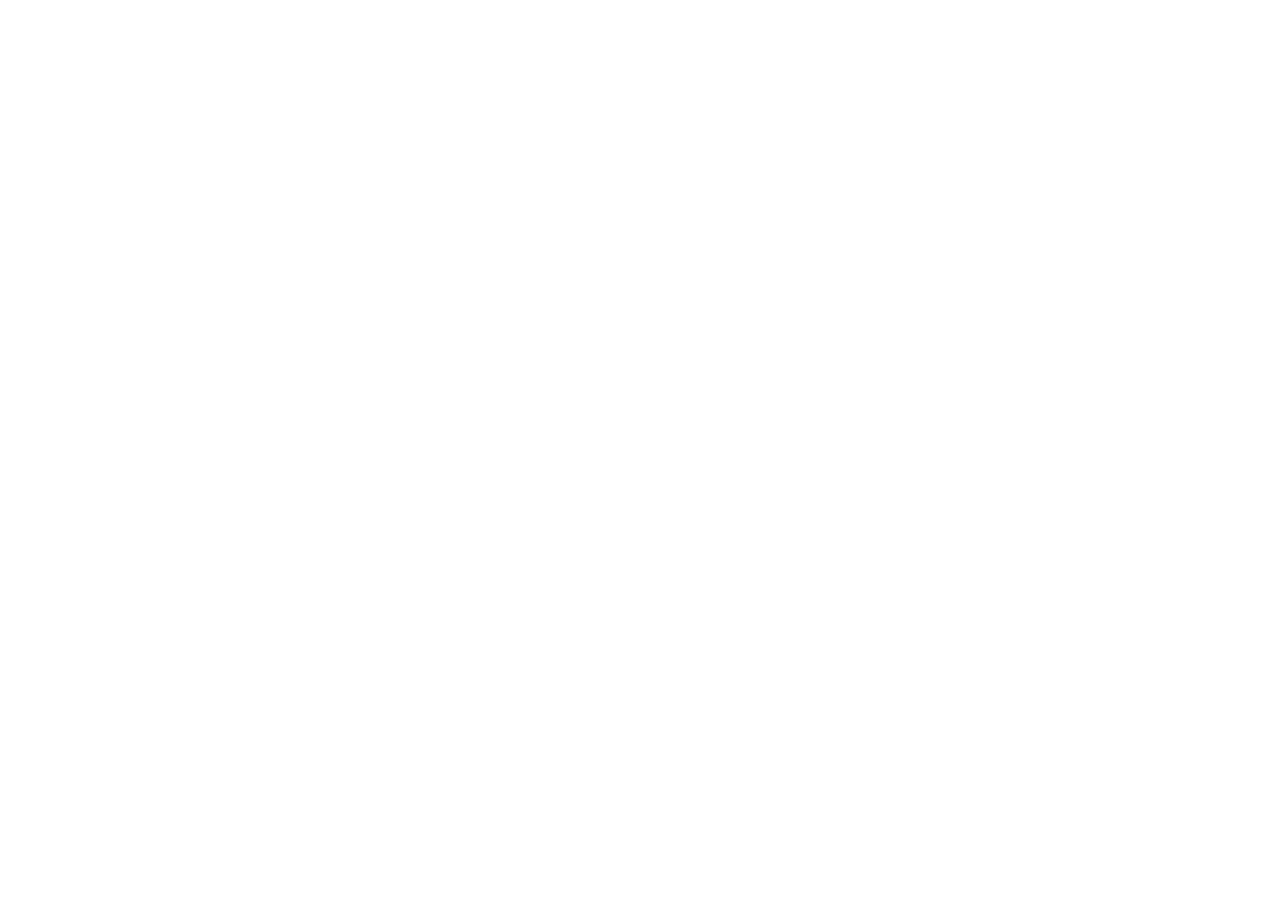
==== index.html @ bfc07c8f "s" ====
<!DOCTYPE html>
<html lang="en">
<head>
    <meta charset="UTF-8">
    <meta name="viewport" content="width=device-width, initial-scale=1.0">
    <title>Document</title>
    <link rel="stylesheet" href="style.css">
</head>
<body>
</body>
</html>
---- style.css ----

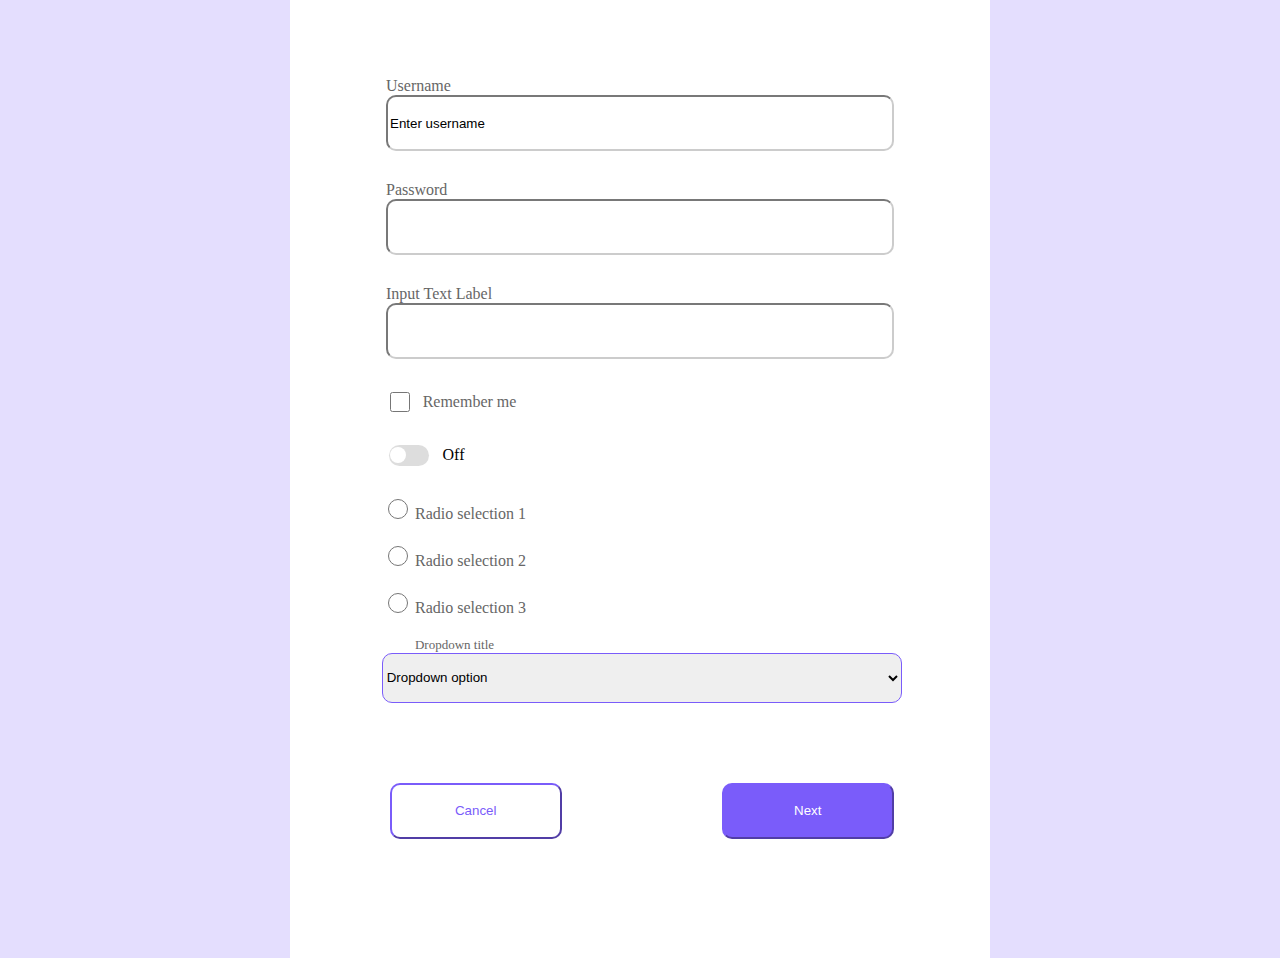
==== commit 9078e305: "ss" ====
--- a/index.html
+++ b/index.html
@@ -1,11 +1,61 @@
 <!DOCTYPE html>
 <html lang="en">
-<head>
-    <meta charset="UTF-8">
-    <meta name="viewport" content="width=device-width, initial-scale=1.0">
+  <head>
+    <meta charset="UTF-8" />
+    <meta name="viewport" content="width=device-width, initial-scale=1.0" />
     <title>Document</title>
-    <link rel="stylesheet" href="style.css">
-</head>
-<body>
-</body>
-</html>+    <link rel="stylesheet" href="style.css" />
+  </head>
+  <body>
+    <div class="container">
+      <div>
+        <label class="second" for="username">Username</label>
+        <input class="first" type="text" id="username" value="Enter username" />
+      </div>
+      <div>
+        <label class="second" for="password">Password</label>
+        <input class="first" type="password" id="password" />
+      </div>
+      <div>
+        <label class="second" for="inputtext">Input Text Label</label>
+        <input class="first" type="text" id="inputtext" />
+      </div>
+      <div class="container2">
+        <input class="box" type="checkbox">
+        <label class="box1" for="">Remember me</label>
+      </div>
+      <div class="container3">
+        <input class="toggle" type="checkbox" id="check">
+        <label class="box3" for="check">Off</label>
+      </div>
+      <div class="container4">
+        <div>
+           <input class="box" type="radio" id="rad1">
+           <label class="box1" for="rad1"> Radio selection 1</label> 
+        </div>
+        <div>
+            <input class="box" type="radio" id="rad2">
+            <label class="box1" for="rad2">Radio selection 2</label>
+        </div>
+        <div>
+            <input class="box" type="radio" id="rad3">
+            <label class="box1" for="rad3">Radio selection 3</label>
+        </div>
+        <div class="container5">
+            <div>
+                <label class="seven" for="">Dropdown title</label>
+                <select name="" id="">
+                    <option value="option">Dropdown option</option>
+                    <option value="option">Dropdown option 1</option>
+                    <option value="option">Dropdown option 2</option>
+                </select>
+            </div>
+            <div class="buttons">
+                <button type="button" class="cancel" >Cancel</button>
+                <button type="submit" class="next" >Next</button>
+            </div>
+        </div>
+      </div>
+    </div>
+  </body>
+</html>
--- a/style.css
+++ b/style.css
@@ -1,3 +1,158 @@
+body{
+    height: 100vh;
+    display: flex;
+    align-items: center;
+    justify-content: center;
+    background-color: #e4defe;
+}
+.container{
+    background-color: white;
+    width:700px;
+    height: 1000px;
+    display: flex;
+    align-items: center;
+    justify-content: center;
+    flex-direction: column;
+    gap: 30px;
+}
+.container2{
+    display: flex;
+    align-items: center;
+    gap: 10px;
+    margin-right: 54%;
+}
+.container3{
+    display: flex;
+    align-items: center;
+    gap: 10px;
+    margin-right: 61%;
+}
+.container4{
+    display: flex;
+    align-items: center;
+    justify-content: center;
+    flex-direction: column;
+    gap: 20px;
+    margin-right: 53%;
+}
+.container5{
+    display: flex;
+    align-items: center;
+    justify-content: center;
+    flex-direction: column;
+    gap:80px;
+}
+.first{
+    display: flex;
+    align-items: center;
+    justify-content: center;
+    flex-direction: column;
+    width: 500px;
+    height: 50px;
+    border-color:  #cccccc;
+    border-radius: 10px;
+}
+
+.second{
+    display: flex;
+    color: #666666;
+
+}
+.box{
+    width: 20px;
+    height: 20px;
+}
+.box1{
+    color: #666666;
+}
 
 
+input[type="checkbox"].toggle{
+    position: absolute;
+    display: none;
+}
 
+input[type="checkbox"].toggle + label {
+    position: relative;
+    display: flex;
+    align-items: center;
+}
+
+input[type="checkbox"].toggle + label::before {
+    content: "";
+    width: 2.5em ;
+    height: 1.3em;
+    background-color: #ddd;
+    border-radius: 1em;
+    margin-right: 14px;
+}
+input[type="checkbox"].toggle + label::after {
+    position: absolute;
+    left: .1em;
+    content: "";
+    width: 1em ;
+    height: 1em;
+    background-color: white;
+    border-radius: 1em;
+
+}
+
+input[type="checkbox"].toggle:checked + label::after {
+    left: 1.4em;
+    background-color:black;
+
+
+}
+
+input[type="checkbox"].toggle:checked + label {
+    color: blue;
+}
+
+#dropdown{
+    border:1px solid #7a5cfa
+}
+
+.buttons{
+    display: flex;
+    align-items: center;
+    justify-content: space-between;
+    margin-left: 72%;
+    flex-direction:row;
+    gap: 160px;
+    
+}
+
+.cancel{
+    width:172px;
+    height:56px;
+    border-color: #7A5CFA;
+    border-radius: 10px;
+    color:#7A5CFA;
+    background-color: white;
+
+    
+}
+.next{
+    width:172px;
+    height: 56px;
+    background-color: #7A5CFA;
+    color: white;
+    border-color: #7A5CFA;
+    border-radius: 10px;
+}
+select{
+    width:520px;
+    height: 50px;
+    border-radius: 10px;
+    border-color:  #7A5CFA;
+    color: black;
+    margin-left: 36%;
+
+}
+.seven{
+    display: flex;
+    align-items: center;
+    justify-content: center;
+    font-size: 13px;
+    color: #666666;
+}
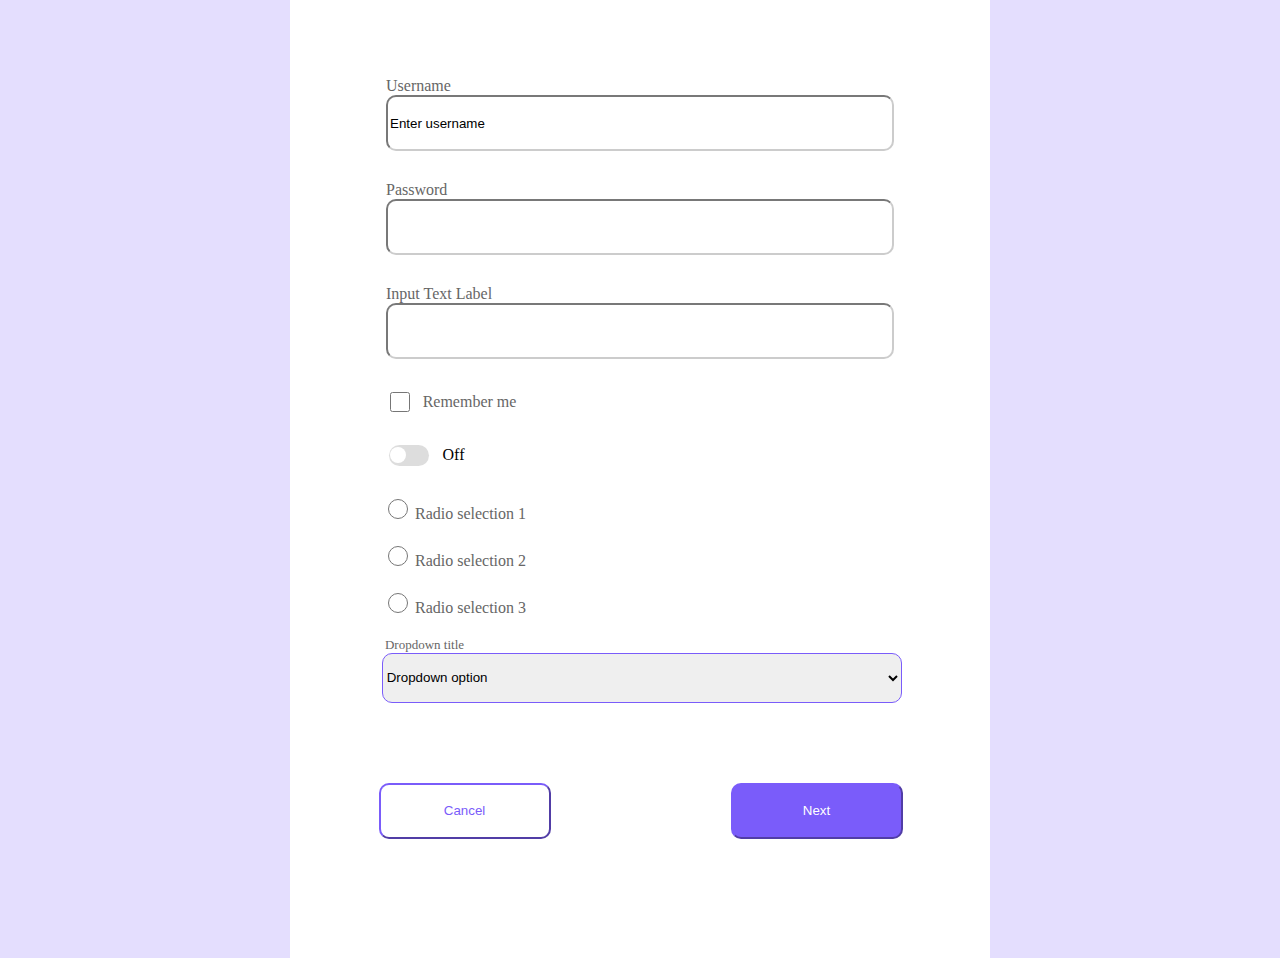
==== commit 81ae1476: "ss" ====
--- a/index.html
+++ b/index.html
@@ -44,10 +44,10 @@
         <div class="container5">
             <div>
                 <label class="seven" for="">Dropdown title</label>
-                <select name="" id="">
+                <select>
                     <option value="option">Dropdown option</option>
-                    <option value="option">Dropdown option 1</option>
-                    <option value="option">Dropdown option 2</option>
+                    <option value="option1">Dropdown option 1</option>
+                    <option value="option2">Dropdown option 2</option>
                 </select>
             </div>
             <div class="buttons">
--- a/style.css
+++ b/style.css
@@ -10,10 +10,12 @@
     width:700px;
     height: 1000px;
     display: flex;
+    place-items: center;
     align-items: center;
     justify-content: center;
     flex-direction: column;
     gap: 30px;
+    flex-wrap:inherit;
 }
 .container2{
     display: flex;
@@ -108,17 +110,14 @@
     color: blue;
 }
 
-#dropdown{
-    border:1px solid #7a5cfa
-}
 
 .buttons{
     display: flex;
     align-items: center;
     justify-content: space-between;
-    margin-left: 72%;
+    margin-left: 71%;
     flex-direction:row;
-    gap: 160px;
+    gap: 180px;
     
 }
 
@@ -132,6 +131,9 @@
 
     
 }
+.cancel:hover{
+    transition: all;
+}
 .next{
     width:172px;
     height: 56px;
@@ -140,6 +142,8 @@
     border-color: #7A5CFA;
     border-radius: 10px;
 }
+
+
 select{
     width:520px;
     height: 50px;
@@ -155,4 +159,5 @@
     justify-content: center;
     font-size: 13px;
     color: #666666;
+    margin-right: 60px;
 }
